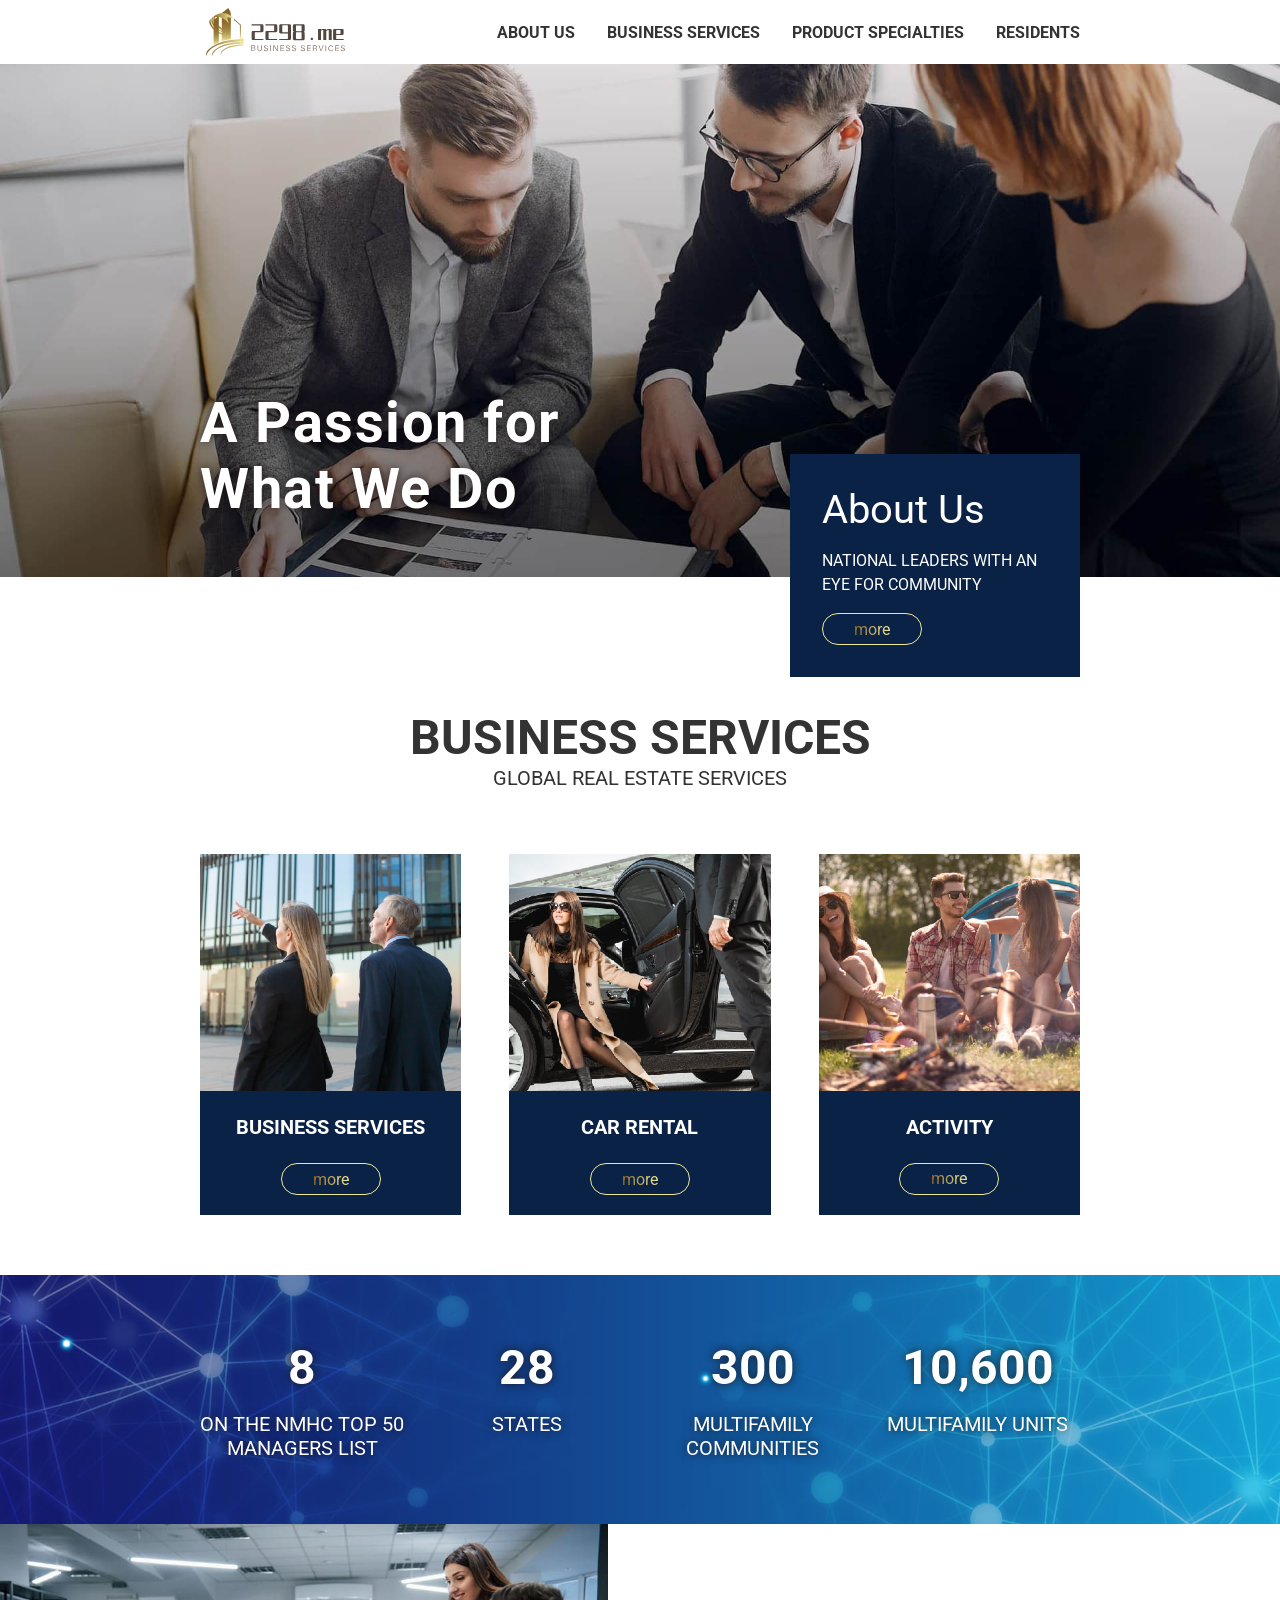
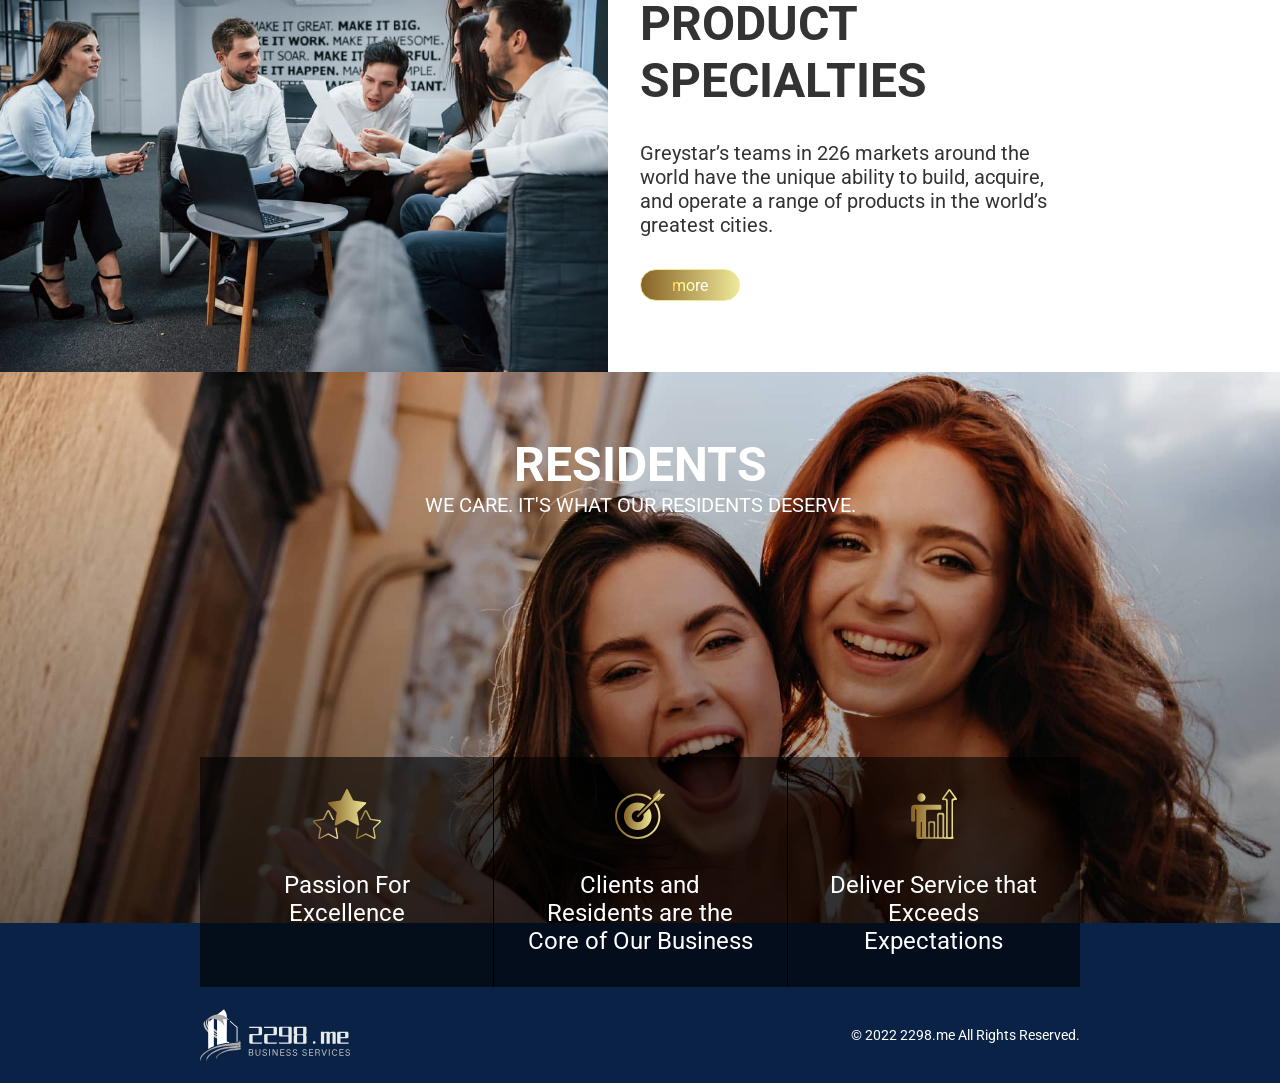
==== index.html @ 4cf2fa28 "90%" ====
<!DOCTYPE html>
<html lang="en">

<head>
    <meta charset="UTF-8">
    <meta name="viewport" content="width=device-width, initial-scale=1, shrink-to-fit=no">
    <meta http-equiv="X-UA-Compatible" content="ie=edge">
    <meta name="format-detection" content="telephone=no" />
    <script src="https://ajax.googleapis.com/ajax/libs/jquery/3.6.0/jquery.min.js"></script>
    <script src="https://unpkg.com/aos@2.3.1/dist/aos.js"></script>
    <link href="https://unpkg.com/aos@2.3.1/dist/aos.css" rel="stylesheet">
    <link rel="stylesheet" href="https://tachibananeko.github.io/2298me/style/all.min.css">
    <title>2298.me</title> 
    <link rel="shortcut icon" href="https://tachibananeko.github.io/2298me/images/favicon.ico">
    <link rel="icon" href="https://tachibananeko.github.io/2298me/images/favicon.ico">
    <link rel="apple-touch-icon" type="image/png" href="https://tachibananeko.github.io/2298me/images/favicon.png">
    <link rel="apple-touch-icon-precomposed" href="https://tachibananeko.github.io/2298me/images/favicon.png">
</head>
<body>

    <!-- 捲軸捲動時加上.--fix 行動裝置打開menu .--open -->
    <header id="header" class="pd_auto">
        <h1>2298.me</h1>
        <ul class="menu"">
            <li data-txt="ABOUT US"><a href="#about">ABOUT US</a></li>
            <li data-txt="BUSINESS SERVICES"><a href="#service">BUSINESS SERVICES</a></li>
            <li data-txt="PRODUCT SPECIALTIES"><a href="#product">PRODUCT SPECIALTIES</a></li>
            <li data-txt="RESIDENTS"><a href="#residents">RESIDENTS</a></li>
        </ul>

        <div class="ham_btn" id="ham_btn">
            <span></span>
            <span></span>
            <span></span>
        </div>
    </header>
    

    
    <!-- content -->
    <main id="about">
        <!-- slider -->
        <div class="slider">
            <div class="slider__img" data-aos="fade-in" data-aos-duration="1500" data-aos-once="true" data-aos-offset="300">
                <img src="https://tachibananeko.github.io/2298me/images/img_slider01.jpg">
            </div>
        
            <!-- info area -->
            <div class="slider__info pd_auto">
                <h2>
                    <span data-aos="fade-up" data-aos-duration="1000" data-aos-delay="100" data-aos-once="true">A Passion for</span>
                    <span data-aos="fade-in" data-aos-duration="1000" data-aos-delay="600" data-aos-once="true">What We Do</span>
                </h2>
                        
                <div class="slider__info__txt" data-aos="fade-right" data-aos-duration="1000" data-aos-delay="1000" data-aos-once="true">
                    <h3>About Us</h3>
                    <p>NATIONAL LEADERS WITH AN EYE FOR COMMUNITY</p>
                    <button class="more_btn" data-txt="more">
                        <span></span>
                    </button>
                </div>
            </div>
            <!-- info area end -->
        </div>
        <!-- slider end -->





        <!-- services -->
        <div id="service" class="services pd_auto">        
            <div class="services__title" data-txt="GLOBAL REAL ESTATE SERVICES">BUSINESS SERVICES</div>
        
            <div class="services__item">
                <div class="services__item__txt" data-aos="fade-up" data-aos-duration="800" data-aos-once="true" data-aos-offset="300" >
                    <img src="https://tachibananeko.github.io/2298me/images/img_service01.jpg">
                    <h3>BUSINESS SERVICES</h3>
                    <button class="more_btn" data-txt="more">
                        <span></span>
                    </button>
                </div>
                <div class="services__item__txt" data-aos="fade-up" data-aos-duration="800" data-aos-delay="600" data-aos-once="true" >
                    <img src="https://tachibananeko.github.io/2298me/images/img_service02.jpg">
                    <h3>CAR RENTAL</h3>
                    <button class="more_btn" data-txt="more">
                        <span></span>
                    </button>
                </div>
                <div class="services__item__txt" data-aos="fade-up" data-aos-duration="800" data-aos-delay="900" data-aos-once="true" >
                    <img src="https://tachibananeko.github.io/2298me/images/img_service03.jpg">
                    <h3>ACTIVITY</h3>
                    <button class="more_btn" data-txt="more">
                        <span></span>
                    </button>
                </div>
            </div>
        </div>
        <!-- services end -->





        <!-- data -->
        <div class="data pd_auto">
            <ul class="data__box">
                <li data-txt="8">ON THE NMHC TOP 50 MANAGERS LIST</li>
                <li data-txt="28">STATES</li>
                <li data-txt="300">MULTIFAMILY COMMUNITIES</li>
                <li data-txt="10,600">MULTIFAMILY UNITS</li>
            </ul>

            <!-- 粒子動畫 -->
            <ul class="bg_bubbles_in_out">
                <li></li>
                <li></li>
                <li></li>
                <li></li>
                <li></li>
                <li></li>
                <li></li>
                <li></li>
                <li></li>
                <li></li>
                <li></li>
                <li></li>
                <li></li>
                <li></li>
                <li></li>
                <li></li>
                <li></li>
                <li></li>
                <li></li>
                <li></li>
            </ul>
            <!-- 粒子動畫 end -->
        </div>
        <!-- data end -->





        <!-- product -->
        <div id="product" class="product">
            <div class="product__img" data-aos="fade-right" data-aos-duration="1000" data-aos-anchor-placement="bottom-bottom" data-aos-once="true"></div>
            <div class="product__txt" data-aos="fade-left" data-aos-duration="1000" data-aos-anchor-placement="bottom-bottom" data-aos-once="true">
                <h3>PRODUCT SPECIALTIES</h3>
                <p>Greystar’s teams in 226 markets around the world have the unique ability to build, acquire, and operate a range of
                products in the world’s greatest cities.</p>
                <button class="more_btn" data-txt="more">
                        <span></span>
                    </button>
            </div>
        </div>
        <!-- product end -->





        <!-- resident -->
        <div id="residents" class="resident pd_auto">
            <div class="resident__title" data-txt="WE CARE. IT'S WHAT OUR RESIDENTS DESERVE.">RESIDENTS</div>
            <ul class="resident__info">
                <li data-aos="fade-down" data-aos-duration="1000" data-aos-anchor-placement="bottom-bottom">
                    <img src="https://tachibananeko.github.io/2298me/images/icon_resident01.svg">
                    <p>Passion For Excellence</p>
                </li>
                <li data-aos="fade-up" data-aos-duration="1000" data-aos-delay="600">
                    <img src="https://tachibananeko.github.io/2298me/images/icon_resident02.svg">
                    <p>Clients and Residents are the Core of Our Business</p>
                </li>
                <li data-aos="fade-down" data-aos-duration="1000" data-aos-delay="800">
                    <img src="https://tachibananeko.github.io/2298me/images/icon_resident03.svg">
                    <p>Deliver Service that Exceeds Expectations</p>
                </li>
            </ul>
        </div>
        <!-- resident end -->
    </main>
    <!-- content end -->

    <footer class="pd_auto">
    
        <h2 class="routerHref">2298.me</h2>
    
        <!-- copyright -->
        <div class="copyright">© 2022 2298.me All Rights Reserved.</div>
        <!-- copyright end -->
    </footer>
    <script>
        AOS.init();
    </script>
</body>
</html>
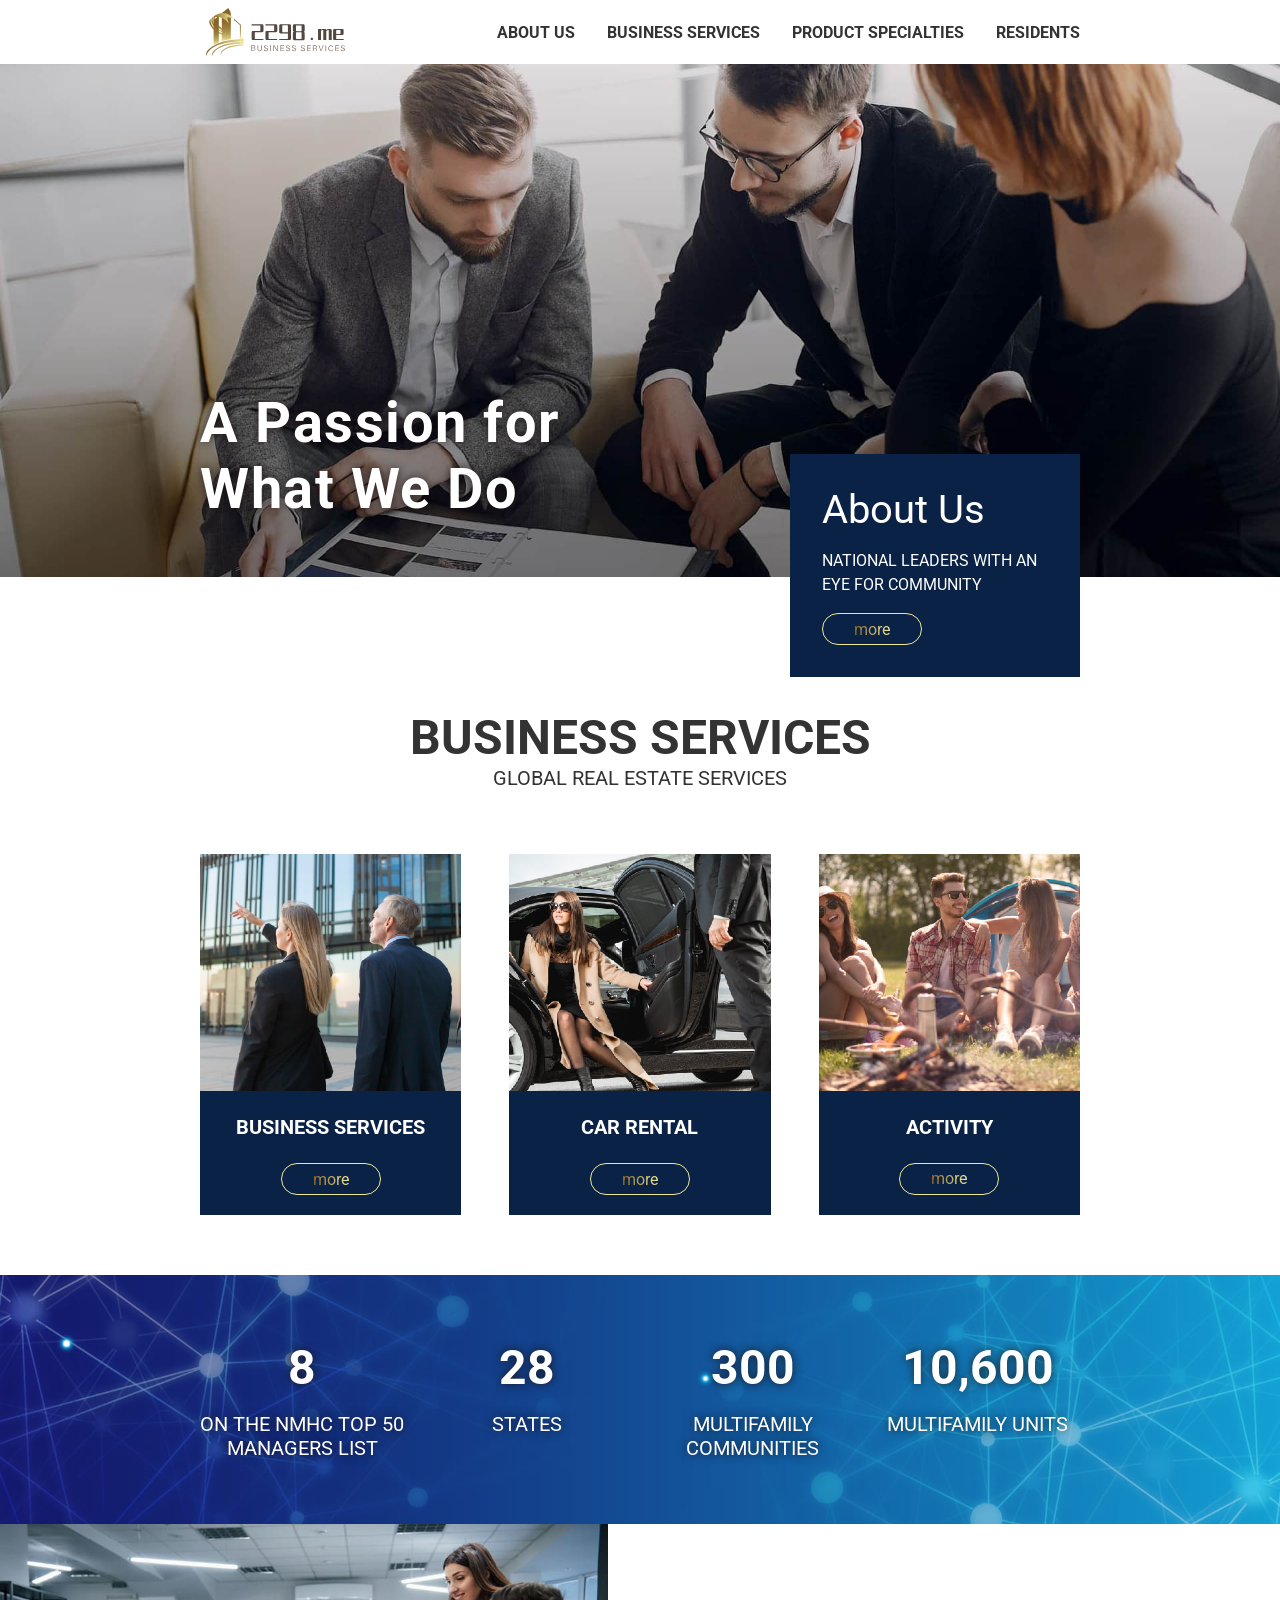
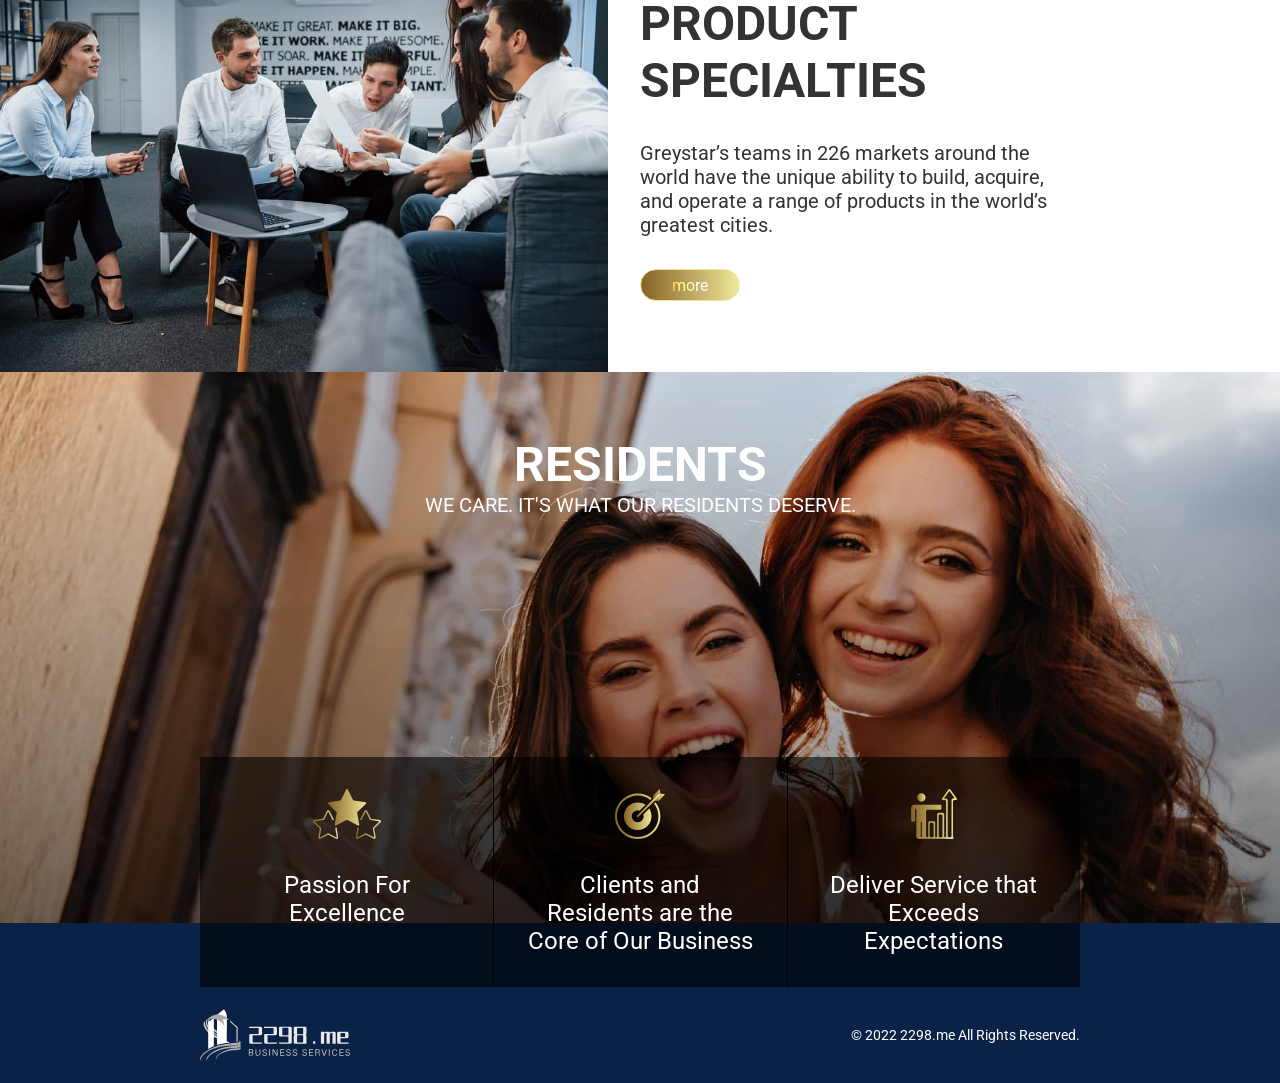
==== commit beeb7d47: "修改動畫" ====
--- a/index.html
+++ b/index.html
@@ -10,6 +10,7 @@
     <script src="https://unpkg.com/aos@2.3.1/dist/aos.js"></script>
     <link href="https://unpkg.com/aos@2.3.1/dist/aos.css" rel="stylesheet">
     <link rel="stylesheet" href="https://tachibananeko.github.io/2298me/style/all.min.css">
+    <!-- <link rel="stylesheet" href="style/all.min.css"> -->
     <title>2298.me</title> 
     <link rel="shortcut icon" href="https://tachibananeko.github.io/2298me/images/favicon.ico">
     <link rel="icon" href="https://tachibananeko.github.io/2298me/images/favicon.ico">
@@ -21,7 +22,7 @@
     <!-- 捲軸捲動時加上.--fix 行動裝置打開menu .--open -->
     <header id="header" class="pd_auto">
         <h1>2298.me</h1>
-        <ul class="menu"">
+        <ul class="menu">
             <li data-txt="ABOUT US"><a href="#about">ABOUT US</a></li>
             <li data-txt="BUSINESS SERVICES"><a href="#service">BUSINESS SERVICES</a></li>
             <li data-txt="PRODUCT SPECIALTIES"><a href="#product">PRODUCT SPECIALTIES</a></li>
@@ -38,7 +39,7 @@
 
     
     <!-- content -->
-    <main id="about">
+    <main>
         <!-- slider -->
         <div class="slider">
             <div class="slider__img" data-aos="fade-in" data-aos-duration="1500" data-aos-once="true" data-aos-offset="300">
@@ -52,7 +53,7 @@
                     <span data-aos="fade-in" data-aos-duration="1000" data-aos-delay="600" data-aos-once="true">What We Do</span>
                 </h2>
                         
-                <div class="slider__info__txt" data-aos="fade-right" data-aos-duration="1000" data-aos-delay="1000" data-aos-once="true">
+                <div id="about" class="slider__info__txt" data-aos="fade-right" data-aos-duration="1000" data-aos-delay="1000" data-aos-once="true">
                     <h3>About Us</h3>
                     <p>NATIONAL LEADERS WITH AN EYE FOR COMMUNITY</p>
                     <button class="more_btn" data-txt="more">
@@ -73,21 +74,21 @@
             <div class="services__title" data-txt="GLOBAL REAL ESTATE SERVICES">BUSINESS SERVICES</div>
         
             <div class="services__item">
-                <div class="services__item__txt" data-aos="fade-up" data-aos-duration="800" data-aos-once="true" data-aos-offset="300" >
+                <div class="services__item__txt" data-aos="fade-down" data-aos-duration="800" data-aos-once="true" data-aos-offset="300" >
                     <img src="https://tachibananeko.github.io/2298me/images/img_service01.jpg">
                     <h3>BUSINESS SERVICES</h3>
                     <button class="more_btn" data-txt="more">
                         <span></span>
                     </button>
                 </div>
-                <div class="services__item__txt" data-aos="fade-up" data-aos-duration="800" data-aos-delay="600" data-aos-once="true" >
+                <div class="services__item__txt" data-aos="fade-down" data-aos-duration="800" data-aos-delay="600" data-aos-once="true" >
                     <img src="https://tachibananeko.github.io/2298me/images/img_service02.jpg">
                     <h3>CAR RENTAL</h3>
                     <button class="more_btn" data-txt="more">
                         <span></span>
                     </button>
                 </div>
-                <div class="services__item__txt" data-aos="fade-up" data-aos-duration="800" data-aos-delay="900" data-aos-once="true" >
+                <div class="services__item__txt" data-aos="fade-down" data-aos-duration="800" data-aos-delay="900" data-aos-once="true" >
                     <img src="https://tachibananeko.github.io/2298me/images/img_service03.jpg">
                     <h3>ACTIVITY</h3>
                     <button class="more_btn" data-txt="more">
--- a/style/all.min.css
+++ b/style/all.min.css
@@ -0,0 +1 @@
+@import"https://fonts.googleapis.com/css2?family=Raleway:wght@400;700&family=Roboto:wght@400;700&display=swap";.txt_primary{color:#333 !important}.txt_secondary{color:#efe898 !important}.txt_white{color:#fff !important}.txt_shadow{color:rgba(23,13,14,.8) !important}.bg_primary{background:#0a2245 !important}.bg_secondary{background:#efe898 !important}.bg_white{background:#fff !important}.bg_gray{background:#999 !important}.bg_darkgray{background:#666 !important}.bg_black_alpha{background:rgba(0,0,0,.6) !important}.bg_linear{background:-webkit-gradient(linear, left top, right top, from(#866225), to(#EFE898)) !important;background:linear-gradient(to right, #866225 0%, #EFE898 100%) !important}*{font-family:"Roboto",sans-serif;-webkit-box-sizing:border-box;box-sizing:border-box;-webkit-touch-callout:none;-webkit-text-size-adjust:none}html,body,div,span,iframe,h1,h2,h3,h4,h5,h6,p,a,em,img,tt,b,i,ol,ul,li,form,label,caption{margin:0;padding:0;border:0;outline:0;background:rgba(0,0,0,0);list-style:none;font-style:normal;font-weight:normal;font-size:100%;vertical-align:baseline}html,body{width:100%;height:100%;background:#fff;-ms-touch-action:manipulation;touch-action:manipulation;font-size:16px;color:#333;scroll-behavior:smooth}*:hover,*:focus,*:active{outline:0;-moz-outline:none;-webkit-tap-highlight-color:rgba(0,0,0,0)}a{color:inherit;font-family:"Roboto",sans-serif;font-weight:inherit;text-decoration:none}input[type=number]::-webkit-inner-spin-button,input[type=number]::-webkit-outer-spin-button{-webkit-appearance:none;appearance:none}input[type=number]{-moz-appearance:textfield}input[type=password]::-webkit-textfield-decoration-container{visibility:hidden}input,button,select,textarea{font-family:"Roboto",sans-serif;padding:0;border:0;background-color:rgba(0,0,0,0);-webkit-box-sizing:border-box;box-sizing:border-box;-webkit-appearance:none;-moz-appearance:none;-ms-appearance:none;appearance:none;resize:none;font-size:16px;border-radius:0;margin:0}input::-ms-clear,input::-ms-reveal,select::-ms-expand{display:none}.nofloat:after{content:"";display:table;clear:both}table{border-collapse:collapse;border-spacing:0}img{max-width:100%;vertical-align:middle;-o-object-fit:cover;object-fit:cover}tt{font-family:"Roboto",sans-serif}@media only screen and (min-device-width: 1025px){::-webkit-scrollbar{width:6px;height:6px;background-color:#0a2245}::-webkit-scrollbar-thumb{background-color:#fff;border:1px #0a2245 solid;border-radius:3px;cursor:pointer;-webkit-transition:background .5s linear;transition:background .5s linear}*:hover::-webkit-scrollbar-thumb{background-color:#999}::-webkit-scrollbar-corner{background-color:#fff}}.data__box,.slider__info h2{text-shadow:0 0 10px rgba(23,13,14,.8)}.services__item__txt img,header .ham_btn span,header .menu>li::after,header,.more_btn span{-webkit-transition:all .3s ease-in-out;transition:all .3s ease-in-out}.hand,[class*=_btn]:not(:disabled),.services__item__txt,footer h2,header .ham_btn span,header .ham_btn,header .menu>li,header h1{cursor:pointer}.no_hand{cursor:default;-webkit-transition:none;transition:none}.mt5{margin-top:5px}.mt6{margin-top:6px}.mt7{margin-top:7px}.mt8{margin-top:8px}.mt9{margin-top:9px}.mt10{margin-top:10px}.mt11{margin-top:11px}.mt12{margin-top:12px}.mt13{margin-top:13px}.mt14{margin-top:14px}.mt15{margin-top:15px}.mt16{margin-top:16px}.mt17{margin-top:17px}.mt18{margin-top:18px}.mt19{margin-top:19px}.mt20{margin-top:20px}.mr5{margin-right:5px}.mr6{margin-right:6px}.mr7{margin-right:7px}.mr8{margin-right:8px}.mr9{margin-right:9px}.mr10{margin-right:10px}.mr11{margin-right:11px}.mr12{margin-right:12px}.mr13{margin-right:13px}.mr14{margin-right:14px}.mr15{margin-right:15px}.mr16{margin-right:16px}.mr17{margin-right:17px}.mr18{margin-right:18px}.mr19{margin-right:19px}.mr20{margin-right:20px}.mb5{margin-bottom:5px}.mb6{margin-bottom:6px}.mb7{margin-bottom:7px}.mb8{margin-bottom:8px}.mb9{margin-bottom:9px}.mb10{margin-bottom:10px}.mb11{margin-bottom:11px}.mb12{margin-bottom:12px}.mb13{margin-bottom:13px}.mb14{margin-bottom:14px}.mb15{margin-bottom:15px}.mb16{margin-bottom:16px}.mb17{margin-bottom:17px}.mb18{margin-bottom:18px}.mb19{margin-bottom:19px}.mb20{margin-bottom:20px}.ml5{margin-left:5px}.ml6{margin-left:6px}.ml7{margin-left:7px}.ml8{margin-left:8px}.ml9{margin-left:9px}.ml10{margin-left:10px}.ml11{margin-left:11px}.ml12{margin-left:12px}.ml13{margin-left:13px}.ml14{margin-left:14px}.ml15{margin-left:15px}.ml16{margin-left:16px}.ml17{margin-left:17px}.ml18{margin-left:18px}.ml19{margin-left:19px}.ml20{margin-left:20px}.txtc{text-align:center !important}.txtl{text-align:left !important}.txtr{text-align:right !important}.w100{width:100% !important}.w100px{width:100px !important}.w99{width:99% !important}.w99px{width:99px !important}.w98{width:98% !important}.w98px{width:98px !important}.w97{width:97% !important}.w97px{width:97px !important}.w96{width:96% !important}.w96px{width:96px !important}.w95{width:95% !important}.w95px{width:95px !important}.w94{width:94% !important}.w94px{width:94px !important}.w93{width:93% !important}.w93px{width:93px !important}.w92{width:92% !important}.w92px{width:92px !important}.w91{width:91% !important}.w91px{width:91px !important}.w90{width:90% !important}.w90px{width:90px !important}.w89{width:89% !important}.w89px{width:89px !important}.w88{width:88% !important}.w88px{width:88px !important}.w87{width:87% !important}.w87px{width:87px !important}.w86{width:86% !important}.w86px{width:86px !important}.w85{width:85% !important}.w85px{width:85px !important}.w84{width:84% !important}.w84px{width:84px !important}.w83{width:83% !important}.w83px{width:83px !important}.w82{width:82% !important}.w82px{width:82px !important}.w81{width:81% !important}.w81px{width:81px !important}.w80{width:80% !important}.w80px{width:80px !important}.w79{width:79% !important}.w79px{width:79px !important}.w78{width:78% !important}.w78px{width:78px !important}.w77{width:77% !important}.w77px{width:77px !important}.w76{width:76% !important}.w76px{width:76px !important}.w75{width:75% !important}.w75px{width:75px !important}.w74{width:74% !important}.w74px{width:74px !important}.w73{width:73% !important}.w73px{width:73px !important}.w72{width:72% !important}.w72px{width:72px !important}.w71{width:71% !important}.w71px{width:71px !important}.w70{width:70% !important}.w70px{width:70px !important}.w69{width:69% !important}.w69px{width:69px !important}.w68{width:68% !important}.w68px{width:68px !important}.w67{width:67% !important}.w67px{width:67px !important}.w66{width:66% !important}.w66px{width:66px !important}.w65{width:65% !important}.w65px{width:65px !important}.w64{width:64% !important}.w64px{width:64px !important}.w63{width:63% !important}.w63px{width:63px !important}.w62{width:62% !important}.w62px{width:62px !important}.w61{width:61% !important}.w61px{width:61px !important}.w60{width:60% !important}.w60px{width:60px !important}.w59{width:59% !important}.w59px{width:59px !important}.w58{width:58% !important}.w58px{width:58px !important}.w57{width:57% !important}.w57px{width:57px !important}.w56{width:56% !important}.w56px{width:56px !important}.w55{width:55% !important}.w55px{width:55px !important}.w54{width:54% !important}.w54px{width:54px !important}.w53{width:53% !important}.w53px{width:53px !important}.w52{width:52% !important}.w52px{width:52px !important}.w51{width:51% !important}.w51px{width:51px !important}.w50{width:50% !important}.w50px{width:50px !important}.w49{width:49% !important}.w49px{width:49px !important}.w48{width:48% !important}.w48px{width:48px !important}.w47{width:47% !important}.w47px{width:47px !important}.w46{width:46% !important}.w46px{width:46px !important}.w45{width:45% !important}.w45px{width:45px !important}.w44{width:44% !important}.w44px{width:44px !important}.w43{width:43% !important}.w43px{width:43px !important}.w42{width:42% !important}.w42px{width:42px !important}.w41{width:41% !important}.w41px{width:41px !important}.w40{width:40% !important}.w40px{width:40px !important}.w39{width:39% !important}.w39px{width:39px !important}.w38{width:38% !important}.w38px{width:38px !important}.w37{width:37% !important}.w37px{width:37px !important}.w36{width:36% !important}.w36px{width:36px !important}.w35{width:35% !important}.w35px{width:35px !important}.w34{width:34% !important}.w34px{width:34px !important}.w33{width:33% !important}.w33px{width:33px !important}.w32{width:32% !important}.w32px{width:32px !important}.w31{width:31% !important}.w31px{width:31px !important}.w30{width:30% !important}.w30px{width:30px !important}.w29{width:29% !important}.w29px{width:29px !important}.w28{width:28% !important}.w28px{width:28px !important}.w27{width:27% !important}.w27px{width:27px !important}.w26{width:26% !important}.w26px{width:26px !important}.w25{width:25% !important}.w25px{width:25px !important}.w24{width:24% !important}.w24px{width:24px !important}.w23{width:23% !important}.w23px{width:23px !important}.w22{width:22% !important}.w22px{width:22px !important}.w21{width:21% !important}.w21px{width:21px !important}.w20{width:20% !important}.w20px{width:20px !important}.w19{width:19% !important}.w19px{width:19px !important}.w18{width:18% !important}.w18px{width:18px !important}.w17{width:17% !important}.w17px{width:17px !important}.w16{width:16% !important}.w16px{width:16px !important}.w15{width:15% !important}.w15px{width:15px !important}.w14{width:14% !important}.w14px{width:14px !important}.w13{width:13% !important}.w13px{width:13px !important}.w12{width:12% !important}.w12px{width:12px !important}.w11{width:11% !important}.w11px{width:11px !important}.w10{width:10% !important}.w10px{width:10px !important}.w9{width:9% !important}.w9px{width:9px !important}.w8{width:8% !important}.w8px{width:8px !important}.w7{width:7% !important}.w7px{width:7px !important}.w6{width:6% !important}.w6px{width:6px !important}.w5{width:5% !important}.w5px{width:5px !important}.w4{width:4% !important}.w4px{width:4px !important}.w3{width:3% !important}.w3px{width:3px !important}.w2{width:2% !important}.w2px{width:2px !important}.w1{width:1% !important}.w1px{width:1px !important}.resident__title,.product__txt h3,.services__title{color:#333;font-size:48px;font-weight:bold;text-align:center;margin-bottom:24px}@media screen and (max-width: 1024px){.resident__title,.product__txt h3,.services__title{font-size:32px}}.resident__title::after,.product__txt h3::after,.services__title::after{content:attr(data-txt);display:block;font-size:20px;font-weight:normal}.pd_auto{padding-left:200px;padding-right:200px}@media screen and (max-width: 1180px){.pd_auto{padding-left:64px;padding-right:64px}}@media screen and (max-width: 996px){.pd_auto{padding-left:24px;padding-right:24px}}.more_btn{position:relative;min-width:100px;height:32px;border-radius:40px;border:1px solid #efe898;overflow:hidden;-webkit-transition:all .3s ease-in-out;transition:all .3s ease-in-out}.more_btn::after{content:attr(data-txt);color:rgba(0,0,0,0);background:-webkit-gradient(linear, left top, right top, from(#866225), to(#EFE898));background:linear-gradient(to right, #866225 0%, #EFE898 100%);-webkit-background-clip:text;background-clip:text;font-size:16px;-webkit-text-fill-color:rgba(0,0,0,0);z-index:1}.more_btn span{position:absolute;top:0;right:0;bottom:0;left:0;background:-webkit-gradient(linear, left top, right top, from(#866225), to(#EFE898));background:linear-gradient(to right, #866225 0%, #EFE898 100%);opacity:0}@media screen and (max-width: 1180px){.more_btn{font-size:14px}}@media(pointer: fine)and (-webkit-max-device-pixel-ratio: 2),(pointer: fine)and (max-resolution: 2dppx),screen and (pointer: fine)and (-webkit-max-device-pixel-ratio: 2),(-moz-touch-enabled: 0){.more_btn:not(.--err):hover::after{-webkit-filter:brightness(2);filter:brightness(2)}.more_btn:not(.--err):hover span{opacity:1}}.more_btn:not(.--err):active::after{-webkit-filter:brightness(2);filter:brightness(2)}.more_btn:not(.--err):active span{opacity:1}.txt_bold{font-weight:bold}.normal_input{width:100%;height:48px;padding:0 16px;background:#fff;border:1px solid rgba(0,0,0,0);-webkit-transition:all .3s ease-in-out;transition:all .3s ease-in-out}.normal_input+.notice:empty{display:none}.normal_input.--err+.notice{display:block;padding:4px 16px 0}.normal_textarea{width:100%;height:200px;padding:16px;background:#fff;border:1px solid rgba(0,0,0,0);-webkit-transition:all .3s ease-in-out;transition:all .3s ease-in-out}@media screen and (max-width: 1024px){.show_sm{display:none}}@media screen and (max-width: 996px){.show_sm{display:block}}.bg_bubbles_in_out{position:absolute;width:100%;height:50%;top:0;left:0;bottom:0;margin:auto 0;display:-webkit-box;display:-ms-flexbox;display:flex;-webkit-box-pack:center;-ms-flex-pack:center;justify-content:center;-webkit-box-align:center;-ms-flex-align:center;align-items:center;z-index:6;pointer-events:none}.bg_bubbles_in_out li{position:absolute;width:3px;height:3px;border-radius:50%;background-color:#fff;-webkit-box-shadow:0px 0px 2px 1px #fff,0px 0px 4px 3px #08c1f2;box-shadow:0px 0px 2px 1px #fff,0px 0px 4px 3px #08c1f2;opacity:0}.bg_bubbles_in_out li:nth-child(1){left:42%;top:22%;-webkit-animation:ani_rl_bs 18s infinite;animation:ani_rl_bs 18s infinite}.bg_bubbles_in_out li:nth-child(2){left:60%;top:61%;width:5px;height:5px;-webkit-animation:ani_lr_sb 17s infinite;animation:ani_lr_sb 17s infinite}.bg_bubbles_in_out li:nth-child(3){left:56%;top:61%;-webkit-animation:ani_rl_bs 15s infinite;animation:ani_rl_bs 15s infinite}.bg_bubbles_in_out li:nth-child(4){top:30%;left:42%;width:12px;height:12px;-webkit-animation:ani_rl_bs2 15s infinite;animation:ani_rl_bs2 15s infinite;-webkit-animation-delay:2s;animation-delay:2s}.bg_bubbles_in_out li:nth-child(5){left:53%;top:15%;width:2px;height:2px;-webkit-animation:ani_lr_bs2 17s infinite;animation:ani_lr_bs2 17s infinite;-webkit-animation-delay:2s;animation-delay:2s}.bg_bubbles_in_out li:nth-child(6){left:44%;bottom:20%;width:10px;height:10px;-webkit-animation:ani_lr_sb 17s infinite;animation:ani_lr_sb 17s infinite;-webkit-animation-delay:3s;animation-delay:3s}.bg_bubbles_in_out li:nth-child(7){left:41%;top:24%;width:8px;height:8px;-webkit-animation:ani_rl_sb3 19s infinite;animation:ani_rl_sb3 19s infinite;-webkit-animation-delay:1.5s;animation-delay:1.5s}.bg_bubbles_in_out li:nth-child(8){left:55%;top:32%;width:3px;height:3px;-webkit-animation:ani_lr_sb3 19s infinite;animation:ani_lr_sb3 19s infinite;opacity:1}.bg_bubbles_in_out li:nth-child(9){left:25%;top:5%;-webkit-animation:ani_lr_sb3 13s infinite;animation:ani_lr_sb3 13s infinite;-webkit-animation-delay:5s;animation-delay:5s}.bg_bubbles_in_out li:nth-child(10){left:52%;top:34%;width:10px;height:10px;-webkit-animation:ani_rl_sb3 17s infinite;animation:ani_rl_sb3 17s infinite;-webkit-transition-timing-function:linear;transition-timing-function:linear;-webkit-animation-delay:11s;animation-delay:11s}.bg_bubbles_in_out li:nth-child(11){left:50%;top:5%;-webkit-animation:ani_rl_bs 8s infinite;animation:ani_rl_bs 8s infinite}.bg_bubbles_in_out li:nth-child(12){left:40%;top:20%;width:8px;height:8px;-webkit-animation:ani_lr_sb 7s infinite;animation:ani_lr_sb 7s infinite}.bg_bubbles_in_out li:nth-child(13){left:20%;top:10%;-webkit-animation:ani_rl_bs 5s infinite;animation:ani_rl_bs 5s infinite}.bg_bubbles_in_out li:nth-child(14){top:3%;left:10%;width:12px;height:12px;-webkit-animation:ani_rl_bs2 5s infinite;animation:ani_rl_bs2 5s infinite;-webkit-animation-delay:2s;animation-delay:2s}.bg_bubbles_in_out li:nth-child(15){top:15%;left:35%;width:5px;height:5px;-webkit-animation:ani_lr_bs2 7s infinite;animation:ani_lr_bs2 7s infinite;-webkit-animation-delay:2s;animation-delay:2s}.bg_bubbles_in_out li:nth-child(16){left:62%;bottom:45%;width:15px;height:15px;-webkit-animation:ani_lr_sb 7s infinite;animation:ani_lr_sb 7s infinite;-webkit-animation-delay:3s;animation-delay:3s}.bg_bubbles_in_out li:nth-child(17){left:70%;top:2%;width:10px;height:10px;-webkit-animation:ani_rl_sb3 9s infinite;animation:ani_rl_sb3 9s infinite;-webkit-animation-delay:1.5s;animation-delay:1.5s}.bg_bubbles_in_out li:nth-child(18){left:5%;top:3%;width:5px;height:5px;-webkit-animation:ani_lr_sb3 9s infinite;animation:ani_lr_sb3 9s infinite;opacity:1}.bg_bubbles_in_out li:nth-child(19){left:32%;top:15%;-webkit-animation:ani_lr_sb3 3s infinite;animation:ani_lr_sb3 3s infinite;-webkit-animation-delay:5s;animation-delay:5s}.bg_bubbles_in_out li:nth-child(20){left:60%;top:3%;width:10px;height:10px;-webkit-animation:ani_rl_sb3 7s infinite;animation:ani_rl_sb3 7s infinite;-webkit-transition-timing-function:linear;transition-timing-function:linear;-webkit-animation-delay:11s;animation-delay:11s}@-webkit-keyframes ani_rl_bs{0%{opacity:.1}50%{opacity:1}100%{-webkit-transform:translate(-800px, -100px) scale(1.5);transform:translate(-800px, -100px) scale(1.5);opacity:.1}}@keyframes ani_rl_bs{0%{opacity:.1}50%{opacity:1}100%{-webkit-transform:translate(-800px, -100px) scale(1.5);transform:translate(-800px, -100px) scale(1.5);opacity:.1}}@-webkit-keyframes ani_lr_sb{0%{opacity:.1}50%{opacity:1}100%{-webkit-transform:translate(1000px, -200px) scale(1.2);transform:translate(1000px, -200px) scale(1.2);opacity:.1}}@keyframes ani_lr_sb{0%{opacity:.1}50%{opacity:1}100%{-webkit-transform:translate(1000px, -200px) scale(1.2);transform:translate(1000px, -200px) scale(1.2);opacity:.1}}@-webkit-keyframes ani_rl_bs2{0%{opacity:.1}50%{opacity:1}100%{-webkit-transform:translate(-800px, -300px) scale(1.9);transform:translate(-800px, -300px) scale(1.9);opacity:.1}}@keyframes ani_rl_bs2{0%{opacity:.1}50%{opacity:1}100%{-webkit-transform:translate(-800px, -300px) scale(1.9);transform:translate(-800px, -300px) scale(1.9);opacity:.1}}@-webkit-keyframes ani_lr_bs2{0%{opacity:.1}50%{opacity:1}100%{-webkit-transform:translate(1000px, -200px) scale(1.2);transform:translate(1000px, -200px) scale(1.2);opacity:.1}}@keyframes ani_lr_bs2{0%{opacity:.1}50%{opacity:1}100%{-webkit-transform:translate(1000px, -200px) scale(1.2);transform:translate(1000px, -200px) scale(1.2);opacity:.1}}@-webkit-keyframes ani_rl_sb3{0%{opacity:.1}50%{opacity:1}100%{-webkit-transform:translate(-800px, 200px) scale(1.5);transform:translate(-800px, 200px) scale(1.5);opacity:.1}}@keyframes ani_rl_sb3{0%{opacity:.1}50%{opacity:1}100%{-webkit-transform:translate(-800px, 200px) scale(1.5);transform:translate(-800px, 200px) scale(1.5);opacity:.1}}@-webkit-keyframes ani_lr_sb3{0%{opacity:.1}50%{opacity:1}100%{-webkit-transform:translate(800px, 200px) scale(1.8);transform:translate(800px, 200px) scale(1.8);opacity:.1}}@keyframes ani_lr_sb3{0%{opacity:.1}50%{opacity:1}100%{-webkit-transform:translate(800px, 200px) scale(1.8);transform:translate(800px, 200px) scale(1.8);opacity:.1}}.light{position:absolute;width:100%;height:100%;left:0;top:0;pointer-events:none}.light span{display:block;position:absolute;width:8px;height:30%;-webkit-transform:rotate(-155deg);transform:rotate(-155deg);top:0;bottom:0;left:-20%;margin:auto 0}.light span::before{content:"";position:absolute;display:inline-block;width:80%;height:100%;background:-webkit-gradient(linear, left top, left bottom, from(rgba(255, 255, 255, 0.1)), color-stop(50%, rgba(255, 207, 169, 0.1)), color-stop(90%, rgba(0, 0, 0, 0.1)));background:linear-gradient(180deg, rgba(255, 255, 255, 0.1) 0%, rgba(255, 207, 169, 0.1) 50%, rgba(0, 0, 0, 0.1) 90%);-webkit-box-shadow:0 0 0px 1px rgba(51,51,51,.1),0 0 1px 1px rgba(51,51,51,.1);box-shadow:0 0 0px 1px rgba(51,51,51,.1),0 0 1px 1px rgba(51,51,51,.1);-webkit-transform:scaleY(1.3) perspective(0.5em) rotateX(5deg);transform:scaleY(1.3) perspective(0.5em) rotateX(5deg);opacity:.6}.light span::after{content:"";position:absolute;display:inline-block;width:100%;height:100%;background:-webkit-gradient(linear, left top, left bottom, from(rgba(255, 255, 255, 0.1)), color-stop(50%, rgba(255, 207, 169, 0.1)), color-stop(90%, rgba(0, 0, 0, 0.1)));background:linear-gradient(180deg, rgba(255, 255, 255, 0.1) 0%, rgba(255, 207, 169, 0.1) 50%, rgba(0, 0, 0, 0.1) 90%);-webkit-box-shadow:0 0 0px 1px rgba(51,51,51,.1),0 0 1px 1px rgba(51,51,51,.1);box-shadow:0 0 0px 1px rgba(51,51,51,.1),0 0 1px 1px rgba(51,51,51,.1);-webkit-transform:scaleY(1.3) perspective(0.5em) rotateX(5deg);transform:scaleY(1.3) perspective(0.5em) rotateX(5deg)}.light .light1{-webkit-animation:light 10s infinite alternate;animation:light 10s infinite alternate}.light .light2{-webkit-transform:rotate(155deg);transform:rotate(155deg);left:120%;-webkit-animation:light1 10s infinite alternate;animation:light1 10s infinite alternate}.light .light3{-webkit-animation:light 10s infinite alternate 6s;animation:light 10s infinite alternate 6s}.light .light4{-webkit-transform:rotate(155deg);transform:rotate(155deg);left:120%;-webkit-animation:light1 10s infinite alternate 6s;animation:light1 10s infinite alternate 6s}.light .light5{-webkit-transform:rotate(25deg);transform:rotate(25deg);-webkit-animation:light_trun 10s infinite alternate 10s;animation:light_trun 10s infinite alternate 10s}.light .light6{-webkit-transform:rotate(25deg);transform:rotate(25deg);left:120%;-webkit-animation:light1_turn 10s infinite alternate 10s;animation:light1_turn 10s infinite alternate 10s}@-webkit-keyframes light{0%{-webkit-transform:rotate(-155deg);transform:rotate(-155deg)}100%{-webkit-transform:rotate(-25deg);transform:rotate(-25deg)}}@keyframes light{0%{-webkit-transform:rotate(-155deg);transform:rotate(-155deg)}100%{-webkit-transform:rotate(-25deg);transform:rotate(-25deg)}}@-webkit-keyframes light_trun{0%{-webkit-transform:rotate(-25deg);transform:rotate(-25deg)}100%{-webkit-transform:rotate(-155deg);transform:rotate(-155deg)}}@keyframes light_trun{0%{-webkit-transform:rotate(-25deg);transform:rotate(-25deg)}100%{-webkit-transform:rotate(-155deg);transform:rotate(-155deg)}}@-webkit-keyframes light1{0%{-webkit-transform:rotate(155deg);transform:rotate(155deg)}100%{-webkit-transform:rotate(25deg);transform:rotate(25deg)}}@keyframes light1{0%{-webkit-transform:rotate(155deg);transform:rotate(155deg)}100%{-webkit-transform:rotate(25deg);transform:rotate(25deg)}}@-webkit-keyframes light1_turn{0%{-webkit-transform:rotate(25deg);transform:rotate(25deg)}100%{-webkit-transform:rotate(155deg);transform:rotate(155deg)}}@keyframes light1_turn{0%{-webkit-transform:rotate(25deg);transform:rotate(25deg)}100%{-webkit-transform:rotate(155deg);transform:rotate(155deg)}}@media(max-width: 768px){.light span{-webkit-transform:rotate(-180deg);transform:rotate(-180deg)}.light .light2,.light .light4{-webkit-transform:rotate(180deg);transform:rotate(180deg)}.light .light5,.light .light6{-webkit-transform:rotate(0deg);transform:rotate(0deg)}@-webkit-keyframes light{0%{-webkit-transform:rotate(-180deg);transform:rotate(-180deg)}100%{-webkit-transform:rotate(0deg);transform:rotate(0deg)}}@keyframes light{0%{-webkit-transform:rotate(-180deg);transform:rotate(-180deg)}100%{-webkit-transform:rotate(0deg);transform:rotate(0deg)}}@-webkit-keyframes light_trun{0%{-webkit-transform:rotate(0deg);transform:rotate(0deg)}100%{-webkit-transform:rotate(-180deg);transform:rotate(-180deg)}}@keyframes light_trun{0%{-webkit-transform:rotate(0deg);transform:rotate(0deg)}100%{-webkit-transform:rotate(-180deg);transform:rotate(-180deg)}}@-webkit-keyframes light1{0%{-webkit-transform:rotate(180deg);transform:rotate(180deg)}100%{-webkit-transform:rotate(0deg);transform:rotate(0deg)}}@keyframes light1{0%{-webkit-transform:rotate(180deg);transform:rotate(180deg)}100%{-webkit-transform:rotate(0deg);transform:rotate(0deg)}}@-webkit-keyframes light1_turn{0%{-webkit-transform:rotate(0deg);transform:rotate(0deg)}100%{-webkit-transform:rotate(180deg);transform:rotate(180deg)}}@keyframes light1_turn{0%{-webkit-transform:rotate(0deg);transform:rotate(0deg)}100%{-webkit-transform:rotate(180deg);transform:rotate(180deg)}}}.bg_bubbles{position:absolute;top:0;left:0;width:100%;height:90%;overflow:hidden;opacity:.8;pointer-events:none}.bg_bubbles li{position:absolute;list-style:none;display:block;width:20px;height:20px;background-color:rgba(255,255,255,.15);top:100%;-webkit-animation:square 9s infinite;animation:square 9s infinite;-webkit-transition-timing-function:linear;transition-timing-function:linear;opacity:0}@media(max-width: 576px){.bg_bubbles li{-webkit-animation:square_ph 15s infinite linear;animation:square_ph 15s infinite linear}}.bg_bubbles li:nth-child(2n){left:20%;width:5px;height:5px;-webkit-animation-delay:2s;animation-delay:2s;-webkit-animation-duration:17s;animation-duration:17s}.bg_bubbles li:nth-child(3n){left:80%;width:15px;height:15px;background-color:rgba(255,255,255,.5)}.bg_bubbles li:nth-child(4n){left:90%;width:20px;height:20px}.bg_bubbles li:nth-child(5n){left:70%;width:25px;height:25px;-webkit-animation-delay:3s;animation-delay:3s}.bg_bubbles li:nth-child(6){left:25%;-webkit-animation-delay:4s;animation-delay:4s}.bg_bubbles li:nth-child(7){left:32%;width:25px;height:25px;-webkit-animation-delay:7s;animation-delay:7s}.bg_bubbles li:nth-child(8){left:55%;width:10px;height:10px;-webkit-animation-delay:5s;animation-delay:5s;-webkit-animation-duration:40s;animation-duration:40s}.bg_bubbles li:nth-child(9){left:25%;width:5px;height:5px;-webkit-animation-delay:2s;animation-delay:2s;-webkit-animation-duration:40s;animation-duration:40s;background-color:rgba(255,255,255,.3)}.bg_bubbles li:nth-child(10){left:40%;width:25px;height:25px;-webkit-animation-duration:10s;animation-duration:10s;background-color:rgba(255,255,255,.25)}@-webkit-keyframes square{0%{-webkit-transform:translateY(0);transform:translateY(0);opacity:0}100%{-webkit-transform:translateY(-700px) rotate(600deg);transform:translateY(-700px) rotate(600deg);opacity:1}}@keyframes square{0%{-webkit-transform:translateY(0);transform:translateY(0);opacity:0}100%{-webkit-transform:translateY(-700px) rotate(600deg);transform:translateY(-700px) rotate(600deg);opacity:1}}@-webkit-keyframes square_ph{0%{-webkit-transform:translateY(0);transform:translateY(0);opacity:0}100%{-webkit-transform:translateY(-1200px) rotate(600deg);transform:translateY(-1200px) rotate(600deg);opacity:1}}@keyframes square_ph{0%{-webkit-transform:translateY(0);transform:translateY(0);opacity:0}100%{-webkit-transform:translateY(-1200px) rotate(600deg);transform:translateY(-1200px) rotate(600deg);opacity:1}}header{display:-webkit-box;display:-ms-flexbox;display:flex;-webkit-box-align:center;-ms-flex-align:center;align-items:center;position:relative;height:64px;padding-top:8px;padding-bottom:8px;background:#fff;-webkit-box-shadow:0 0 0 rgba(0,0,0,0);box-shadow:0 0 0 rgba(0,0,0,0);z-index:10}header.--fix{position:fixed;width:100%;top:0;left:0;-webkit-box-shadow:3px 3px 15px rgba(0,0,0,.6);box-shadow:3px 3px 15px rgba(0,0,0,.6)}header h1{height:100%;width:150px;background:url(../images/icon_logo.svg) no-repeat center/contain;color:rgba(0,0,0,0);-webkit-user-select:none;-moz-user-select:none;-ms-user-select:none;user-select:none;-webkit-transition:all .3s ease-in-out;transition:all .3s ease-in-out}@media(pointer: fine)and (-webkit-max-device-pixel-ratio: 2),(pointer: fine)and (max-resolution: 2dppx),screen and (pointer: fine)and (-webkit-max-device-pixel-ratio: 2),(-moz-touch-enabled: 0){header h1:not(.--err):hover{-webkit-filter:brightness(1.2);filter:brightness(1.2)}}header h1:not(.--err):active{-webkit-filter:brightness(1.2);filter:brightness(1.2)}header .menu{display:-webkit-box;display:-ms-flexbox;display:flex;margin-left:auto;color:#333}@media screen and (max-width: 1024px){header .menu{position:fixed;top:64px;left:0;-webkit-box-orient:vertical;-webkit-box-direction:normal;-ms-flex-direction:column;flex-direction:column;width:100%;height:100%;background:rgba(0,0,0,.6);font-size:20px;z-index:3;display:none}header.--open .menu{display:block}}header .menu>li{position:relative;margin-left:32px;font-weight:700;-webkit-transition:all .3s ease-in-out;transition:all .3s ease-in-out}header .menu>li::after{position:absolute;top:calc(100% + 12px);left:0;content:attr(data-txt);display:block;white-space:nowrap;-webkit-transform:rotateZ(180deg) rotateY(-180deg) translate3d(0, 0, 0);transform:rotateZ(180deg) rotateY(-180deg) translate3d(0, 0, 0);opacity:0}@media screen and (max-width: 1024px){header .menu>li{border-style:solid;border-width:1px 0 0;-o-border-image:linear-gradient(to right, #f2d77a 10%, #ffffc5 30%, #f2d77a 60%, rgba(242, 216, 122, 0) 100%) 1;border-image:-webkit-gradient(linear, left top, right top, color-stop(10%, #f2d77a), color-stop(30%, #ffffc5), color-stop(60%, #f2d77a), to(rgba(242, 216, 122, 0))) 1;border-image:linear-gradient(to right, #f2d77a 10%, #ffffc5 30%, #f2d77a 60%, rgba(242, 216, 122, 0) 100%) 1;padding:16px 0;color:#fff;margin-left:0;text-align:center}}@media(pointer: fine)and (-webkit-max-device-pixel-ratio: 2),(pointer: fine)and (max-resolution: 2dppx),screen and (pointer: fine)and (-webkit-max-device-pixel-ratio: 2),(-moz-touch-enabled: 0){header .menu>li:not(.--err):hover::after{-webkit-transform:rotateZ(180deg) rotateY(-180deg) translate3d(0, 100%, 0);transform:rotateZ(180deg) rotateY(-180deg) translate3d(0, 100%, 0);opacity:.3}}@media screen and (pointer: fine)and (-webkit-max-device-pixel-ratio: 2)and (max-width: 1024px),screen and (pointer: fine)and (max-resolution: 2dppx)and (max-width: 1024px),screen and (-moz-touch-enabled: 0)and (max-width: 1024px){header .menu>li:not(.--err):hover::after{opacity:0}}header .menu>li:not(.--err):active::after{-webkit-transform:rotateZ(180deg) rotateY(-180deg) translate3d(0, 100%, 0);transform:rotateZ(180deg) rotateY(-180deg) translate3d(0, 100%, 0);opacity:.3}@media screen and (max-width: 1024px){header .menu>li:not(.--err):active::after{opacity:0}}header .ham_btn{display:-webkit-box;display:-ms-flexbox;display:flex;-webkit-box-pack:center;-ms-flex-pack:center;justify-content:center;display:none;-webkit-box-orient:vertical;-webkit-box-direction:normal;-ms-flex-direction:column;flex-direction:column;width:32px;height:64px;margin-left:auto}@media screen and (max-width: 1024px){header .ham_btn{display:-webkit-box;display:-ms-flexbox;display:flex}}header .ham_btn span{display:block;width:100%;height:3px;background:#0a2245;margin-bottom:6px}.--open .ham_btn span:nth-child(1){-webkit-transform:translateY(12px) rotate(45deg);transform:translateY(12px) rotate(45deg)}.--open .ham_btn span:nth-child(2){opacity:0}.--open .ham_btn span:nth-child(3){-webkit-transform:translateY(-6px) rotate(-45deg);transform:translateY(-6px) rotate(-45deg)}main{min-height:50vh}header.--fix+main{padding-top:64px}footer{display:-webkit-box;display:-ms-flexbox;display:flex;-webkit-box-align:center;-ms-flex-align:center;align-items:center;-webkit-box-pack:justify;-ms-flex-pack:justify;justify-content:space-between;height:96px;background:#0a2245}footer h2{height:100%;width:150px;background:url(../images/icon_logo_w.svg) no-repeat center/contain;color:rgba(0,0,0,0);-webkit-user-select:none;-moz-user-select:none;-ms-user-select:none;user-select:none;-webkit-transition:all .3s ease-in-out;transition:all .3s ease-in-out}@media(pointer: fine)and (-webkit-max-device-pixel-ratio: 2),(pointer: fine)and (max-resolution: 2dppx),screen and (pointer: fine)and (-webkit-max-device-pixel-ratio: 2),(-moz-touch-enabled: 0){footer h2:not(.--err):hover{-webkit-filter:brightness(1.2);filter:brightness(1.2)}}footer h2:not(.--err):active{-webkit-filter:brightness(1.2);filter:brightness(1.2)}@media screen and (max-width: 599px){footer h2{display:none}}.copyright{color:#fff;font-size:14px}@media screen and (max-width: 599px){.copyright{width:100%;text-align:center}}.slider{position:relative;padding-bottom:100px;overflow:hidden}@media screen and (max-width: 599px){.slider{padding-bottom:70%}}.slider__img{display:-webkit-box;display:-ms-flexbox;display:flex;margin:auto}.slider__img img{-o-object-position:25%;object-position:25%}@media screen and (max-width: 599px){.slider__img{position:absolute;top:0;bottom:0;left:0}}.slider__info{display:-webkit-box;display:-ms-flexbox;display:flex;-webkit-box-pack:justify;-ms-flex-pack:justify;justify-content:space-between;position:absolute;bottom:0;left:0;width:100%;color:#fff}.slider__info h2{letter-spacing:1.5px;color:#fff;font-size:56px}@media screen and (max-width: 1024px){.slider__info h2{font-size:48px}}@media screen and (max-width: 996px){.slider__info h2{font-size:40px}}@media screen and (max-width: 599px){.slider__info h2{font-size:32px;margin-bottom:32px}}.slider__info h2 span{display:block;font-weight:bold}.slider__info__txt{width:33%;padding:32px;background:#0a2245;margin-top:64px}@media screen and (max-width: 599px){.slider__info__txt{display:none}}.slider__info__txt h3{font-size:40px;margin-bottom:16px}@media screen and (max-width: 996px){.slider__info__txt h3{font-size:24px;margin-bottom:10px}}.slider__info__txt p{line-height:24px;font-size:16px;margin-bottom:16px}.services{position:relative;padding-top:32px;padding-bottom:32px}.services__title{margin-bottom:64px}@media screen and (max-width: 599px){.services__title{margin-bottom:32px}}.services__item{display:-webkit-box;display:-ms-flexbox;display:flex;-webkit-box-pack:justify;-ms-flex-pack:justify;justify-content:space-between;-ms-flex-wrap:wrap;flex-wrap:wrap}.services__item__txt{width:calc(33.3333333333% - 32px);background:#0a2245;-webkit-transition:all .3s ease-in-out;transition:all .3s ease-in-out}@media screen and (max-width: 599px){.services__item__txt{width:100%}}.services__item__txt img{display:block;width:100%;margin-bottom:24px}.services__item__txt h3{color:#fff;font-size:20px;font-weight:bold;margin-bottom:24px;text-align:center}@media screen and (max-width: 1180px){.services__item__txt h3{font-size:20px}}@media screen and (max-width: 599px){.services__item__txt h3{margin-bottom:16px}}.services__item__txt .more_btn{display:block;margin:auto auto 20px}@media(pointer: fine)and (-webkit-max-device-pixel-ratio: 2),(pointer: fine)and (max-resolution: 2dppx),screen and (pointer: fine)and (-webkit-max-device-pixel-ratio: 2),(-moz-touch-enabled: 0){.services__item__txt:not(.--err):hover{-webkit-box-shadow:0 0 10px rgba(23,13,14,.8);box-shadow:0 0 10px rgba(23,13,14,.8)}}.services__item__txt:not(.--err):active{-webkit-box-shadow:0 0 10px rgba(23,13,14,.8);box-shadow:0 0 10px rgba(23,13,14,.8)}.data{position:relative;padding-top:64px;padding-bottom:64px;background:url(../images/img_data.jpg) no-repeat right/cover;overflow:hidden}@media screen and (max-width: 599px){.data{padding-top:32px;padding-bottom:0}}.data__box{display:-webkit-box;display:-ms-flexbox;display:flex;-webkit-box-pack:justify;-ms-flex-pack:justify;justify-content:space-between;-ms-flex-wrap:wrap;flex-wrap:wrap;color:#fff;font-size:20px}@media screen and (max-width: 599px){.data__box{font-size:16px}}.data__box li{width:calc(25% - 16px);text-align:center}@media screen and (max-width: 599px){.data__box li{width:calc(50% - 16px);margin-bottom:64px}}.data__box li::before{content:attr(data-txt);display:block;font-weight:bold;font-size:48px;margin-bottom:16px}.product{display:-webkit-box;display:-ms-flexbox;display:flex;-webkit-box-align:center;-ms-flex-align:center;align-items:center;-webkit-box-pack:justify;-ms-flex-pack:justify;justify-content:space-between;-ms-flex-wrap:wrap;flex-wrap:wrap;overflow:hidden}.product__img{position:relative;width:calc(50% - 32px);height:35vw;background:url(../images/img_product.jpg) no-repeat right top/cover}@media screen and (max-width: 599px){.product__img{width:100%;height:80vw;margin-bottom:16px}}.product__txt{width:50%;padding-right:200px}@media screen and (max-width: 1180px){.product__txt{padding-right:64px}}@media screen and (max-width: 1024px){.product__txt{padding-right:24px}}@media screen and (max-width: 599px){.product__txt{width:100%;padding-left:24px;padding-bottom:32px}}.product__txt h3{margin-bottom:32px;text-align:left}@media screen and (max-width: 1180px){.product__txt h3{margin-bottom:16px}}.product__txt p{line-height:24px;font-size:20px;margin-bottom:32px}.product .more_btn{background:-webkit-gradient(linear, left top, right top, from(#866225), to(#EFE898));background:linear-gradient(to right, #866225 0%, #EFE898 100%);-webkit-transition:all .3s ease-in-out;transition:all .3s ease-in-out}.product .more_btn::after{-webkit-filter:brightness(2);filter:brightness(2)}@media(pointer: fine)and (-webkit-max-device-pixel-ratio: 2),(pointer: fine)and (max-resolution: 2dppx),screen and (pointer: fine)and (-webkit-max-device-pixel-ratio: 2),(-moz-touch-enabled: 0){.product .more_btn:not(.--err):hover{-webkit-filter:brightness(1.1);filter:brightness(1.1)}}.product .more_btn:not(.--err):active{-webkit-filter:brightness(1.1);filter:brightness(1.1)}.resident{position:relative;padding-top:64px;background:url(../images/im_resident.jpg) 60% bottom/cover}@media screen and (max-width: 599px){.resident{padding-top:32px}}.resident::after{position:absolute;bottom:0;left:0;content:"";width:100%;height:64px;background:#0a2245}.resident__title{color:#fff;margin-bottom:240px}@media screen and (max-width: 1024px){.resident__title{margin-bottom:160px}}.resident__info{position:relative;display:-webkit-box;display:-ms-flexbox;display:flex;-ms-flex-wrap:wrap;flex-wrap:wrap;z-index:2}@media screen and (max-width: 599px){.resident__info{width:80%;margin:auto}}.resident__info li{display:-webkit-box;display:-ms-flexbox;display:flex;-webkit-box-align:center;-ms-flex-align:center;align-items:center;-webkit-box-orient:vertical;-webkit-box-direction:normal;-ms-flex-direction:column;flex-direction:column;width:33.3333333333%;padding:32px;background:rgba(0,0,0,.6);color:#fff;font-size:24px;text-align:center}@media screen and (max-width: 1024px){.resident__info li{font-size:20px}}@media screen and (max-width: 599px){.resident__info li{width:100%}}.resident__info li+li{border-left:1px solid #000}@media screen and (max-width: 599px){.resident__info li+li{border:0}}.resident__info img{height:50px;margin-bottom:32px}.theme-default img{max-width:unset}.theme-default .slider__info{z-index:5}.nivoSlider{width:100%;position:relative;overflow:hidden}.nivoSlider img{position:absolute;top:0px;left:0px}.nivoSlider .nivo-main-image{width:100%;position:relative}.nivo-slice{display:block;position:absolute;z-index:2;height:100%;top:0}.nivo-box{display:block;position:absolute;z-index:2;overflow:hidden}.theme-default{height:0;padding-bottom:40%;position:relative;overflow:hidden}.theme-default .nivo-controlNav{width:100%;padding:0;position:absolute;bottom:5px;left:0;z-index:5}@media screen and (max-width: 599px){.theme-default{padding-bottom:70%}.nivoSlider{height:100% !important;position:absolute}.nivo-box,.nivo-box img,.nivo-slice,.nivo-slice img,.nivo-main-image{height:100% !important}}.owl-stage{display:-webkit-box;display:-ms-flexbox;display:flex}.owl-carousel .owl-stage-outer{position:relative;overflow:hidden;-webkit-transform:translate3d(0, 0, 0);transform:translate3d(0, 0, 0)}.owl-carousel .owl-item,.owl-carousel .owl-wrapper{-webkit-backface-visibility:hidden;backface-visibility:hidden;-webkit-transform:translate3d(0, 0, 0);transform:translate3d(0, 0, 0)}.owl-carousel .owl-item{min-height:1px}.owl-carousel .owl-nav button.owl-next,.owl-carousel .owl-nav button.owl-prev,.owl-carousel button.owl-dot{background:0 0;color:inherit;border:none;padding:0 !important;font:inherit}.owl-carousel.owl-drag .owl-item{-ms-touch-action:pan-y;touch-action:pan-y;-webkit-user-select:none;-moz-user-select:none;-ms-user-select:none;user-select:none}.owl-carousel.owl-grab{cursor:move;cursor:-webkit-grab;cursor:grab}.owl-theme .owl-dots,.owl-theme .owl-nav{text-align:center;-webkit-tap-highlight-color:rgba(0,0,0,0)}.owl-theme .owl-nav{margin-top:10px}.owl-theme .owl-nav [class*=owl-]{color:#fff;font-size:14px;margin:5px;padding:4px 7px;background:#d6d6d6;display:inline-block;cursor:pointer;border-radius:3px}.owl-theme .owl-dots .owl-dot span{width:10px;height:10px;margin:5px 7px;background:#d6d6d6;display:block;-webkit-transition:opacity .2s ease;transition:opacity .2s ease;border-radius:30px}.owl-theme .owl-dots .owl-dot.active span,.owl-theme .owl-dots .owl-dot:hover span{background:#869791}.services{padding-bottom:60px}.servicesCarouse li{width:100%}.servicesCarouse .owl-dots{width:100%;position:absolute;bottom:5px;left:0}.servicesCarouse .owl-nav{display:none}.servicesCarouse .owl-dots .owl-dot span{width:12px;height:12px;background-color:#999;cursor:pointer}.servicesCarouse .owl-dots .owl-dot.active span{background-color:#08c1f2;-webkit-transform:scale(1.3);transform:scale(1.3)}.clientCarousel .owl-dots,.clientCarousel .owl-nav{display:none}/*# sourceMappingURL=all.min.css.map */
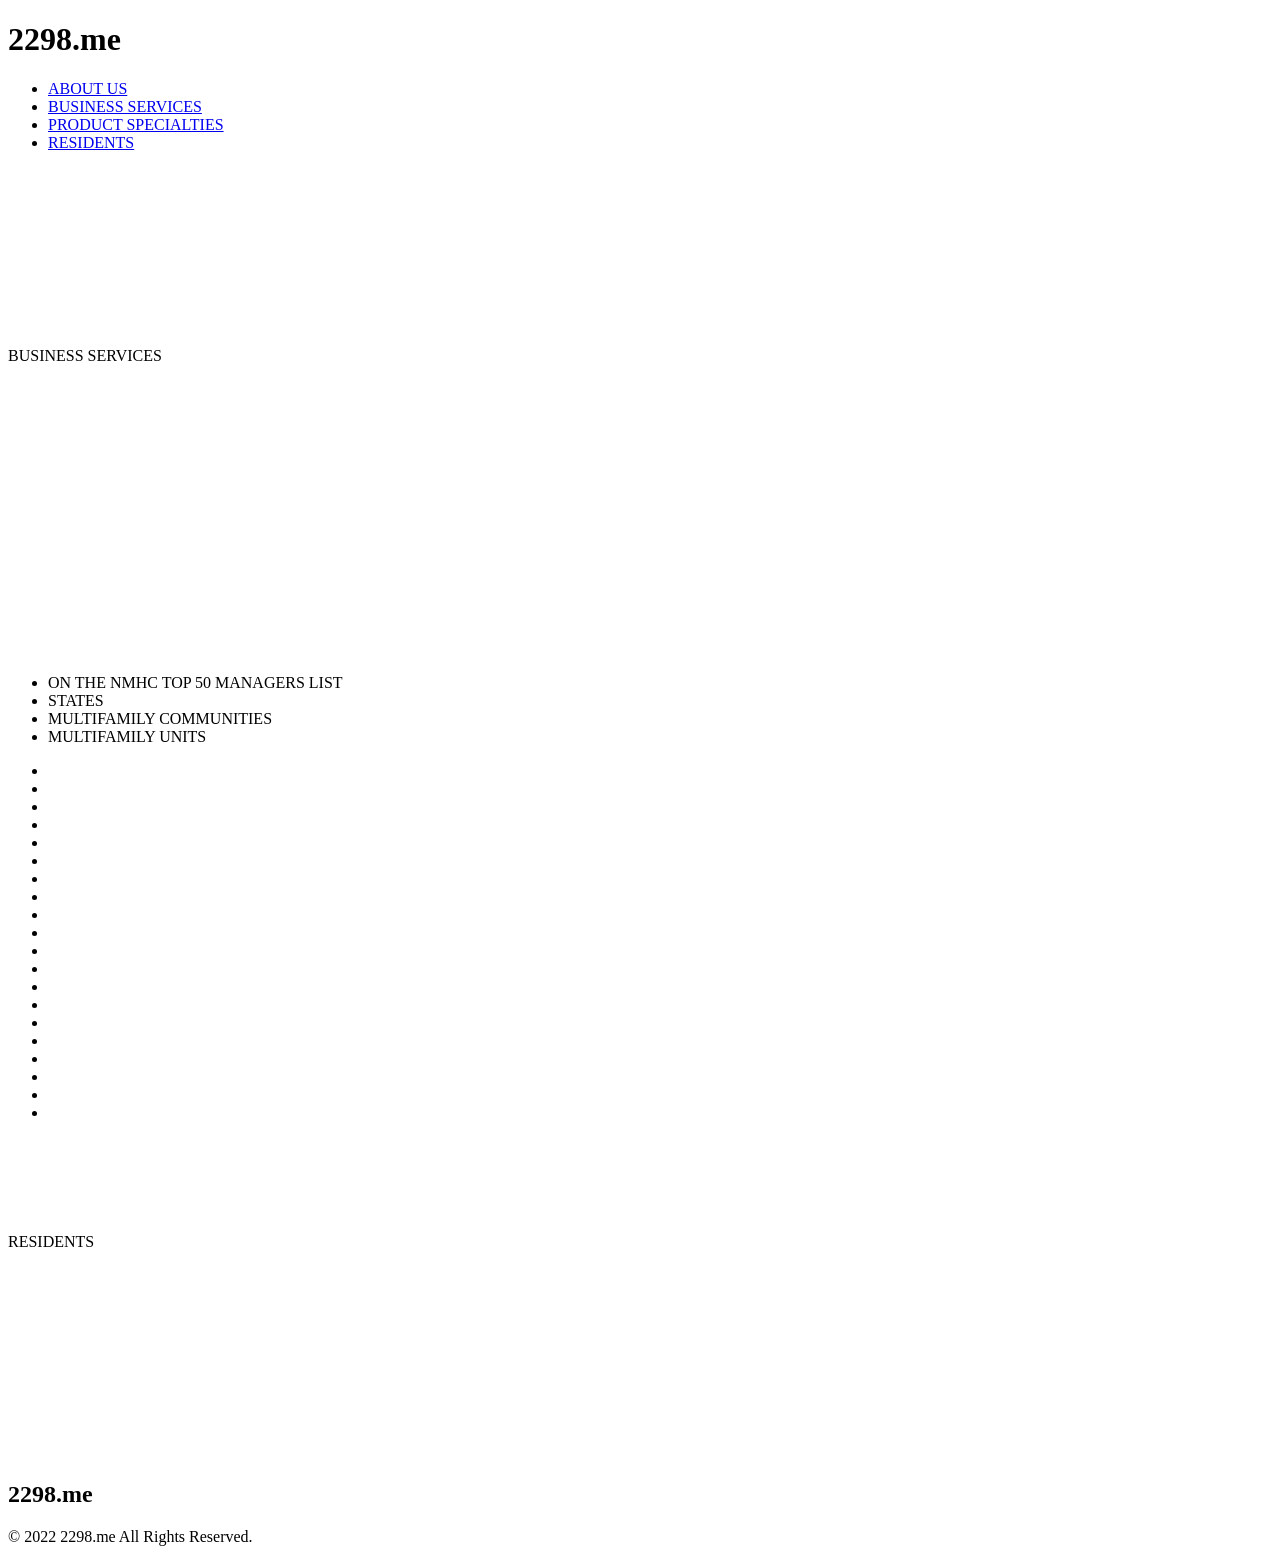
==== commit 55a7d59c: "剩數字動畫" ====
--- a/index.html
+++ b/index.html
@@ -9,13 +9,13 @@
     <script src="https://ajax.googleapis.com/ajax/libs/jquery/3.6.0/jquery.min.js"></script>
     <script src="https://unpkg.com/aos@2.3.1/dist/aos.js"></script>
     <link href="https://unpkg.com/aos@2.3.1/dist/aos.css" rel="stylesheet">
-    <link rel="stylesheet" href="https://tachibananeko.github.io/2298me/style/all.min.css">
+    <link rel="stylesheet" href="http://2298.me/wp-content/themes/twentytwenty/style/all.min.css">
     <!-- <link rel="stylesheet" href="style/all.min.css"> -->
     <title>2298.me</title> 
-    <link rel="shortcut icon" href="https://tachibananeko.github.io/2298me/images/favicon.ico">
-    <link rel="icon" href="https://tachibananeko.github.io/2298me/images/favicon.ico">
-    <link rel="apple-touch-icon" type="image/png" href="https://tachibananeko.github.io/2298me/images/favicon.png">
-    <link rel="apple-touch-icon-precomposed" href="https://tachibananeko.github.io/2298me/images/favicon.png">
+    <link rel="shortcut icon" href="http://2298.me/wp-content/themes/twentytwenty/images/favicon.ico">
+    <link rel="icon" href="http://2298.me/wp-content/themes/twentytwenty/images/favicon.ico">
+    <link rel="apple-touch-icon" type="image/png" href="http://2298.me/wp-content/themes/twentytwenty/images/favicon.png">
+    <link rel="apple-touch-icon-precomposed" href="http://2298.me/wp-content/themes/twentytwenty/images/favicon.png">
 </head>
 <body>
 
@@ -43,7 +43,7 @@
         <!-- slider -->
         <div class="slider">
             <div class="slider__img" data-aos="fade-in" data-aos-duration="1500" data-aos-once="true" data-aos-offset="300">
-                <img src="https://tachibananeko.github.io/2298me/images/img_slider01.jpg">
+                <img src="http://2298.me/wp-content/themes/twentytwenty/images/img_slider01.jpg">
             </div>
         
             <!-- info area -->
@@ -75,21 +75,21 @@
         
             <div class="services__item">
                 <div class="services__item__txt" data-aos="fade-down" data-aos-duration="800" data-aos-once="true" data-aos-offset="300" >
-                    <img src="https://tachibananeko.github.io/2298me/images/img_service01.jpg">
+                    <img src="http://2298.me/wp-content/themes/twentytwenty/images/img_service01.jpg">
                     <h3>BUSINESS SERVICES</h3>
                     <button class="more_btn" data-txt="more">
                         <span></span>
                     </button>
                 </div>
                 <div class="services__item__txt" data-aos="fade-down" data-aos-duration="800" data-aos-delay="600" data-aos-once="true" >
-                    <img src="https://tachibananeko.github.io/2298me/images/img_service02.jpg">
+                    <img src="http://2298.me/wp-content/themes/twentytwenty/images/img_service02.jpg">
                     <h3>CAR RENTAL</h3>
                     <button class="more_btn" data-txt="more">
                         <span></span>
                     </button>
                 </div>
                 <div class="services__item__txt" data-aos="fade-down" data-aos-duration="800" data-aos-delay="900" data-aos-once="true" >
-                    <img src="https://tachibananeko.github.io/2298me/images/img_service03.jpg">
+                    <img src="http://2298.me/wp-content/themes/twentytwenty/images/img_service03.jpg">
                     <h3>ACTIVITY</h3>
                     <button class="more_btn" data-txt="more">
                         <span></span>
@@ -166,15 +166,15 @@
             <div class="resident__title" data-txt="WE CARE. IT'S WHAT OUR RESIDENTS DESERVE.">RESIDENTS</div>
             <ul class="resident__info">
                 <li data-aos="fade-down" data-aos-duration="1000" data-aos-anchor-placement="bottom-bottom">
-                    <img src="https://tachibananeko.github.io/2298me/images/icon_resident01.svg">
+                    <img src="http://2298.me/wp-content/themes/twentytwenty/images/icon_resident01.svg">
                     <p>Passion For Excellence</p>
                 </li>
                 <li data-aos="fade-up" data-aos-duration="1000" data-aos-delay="600">
-                    <img src="https://tachibananeko.github.io/2298me/images/icon_resident02.svg">
+                    <img src="http://2298.me/wp-content/themes/twentytwenty/images/icon_resident02.svg">
                     <p>Clients and Residents are the Core of Our Business</p>
                 </li>
                 <li data-aos="fade-down" data-aos-duration="1000" data-aos-delay="800">
-                    <img src="https://tachibananeko.github.io/2298me/images/icon_resident03.svg">
+                    <img src="http://2298.me/wp-content/themes/twentytwenty/images/icon_resident03.svg">
                     <p>Deliver Service that Exceeds Expectations</p>
                 </li>
             </ul>
@@ -191,8 +191,6 @@
         <div class="copyright">© 2022 2298.me All Rights Reserved.</div>
         <!-- copyright end -->
     </footer>
-    <script>
-        AOS.init();
-    </script>
+    <script src="http://2298.me/wp-content/themes/twentytwenty/js/self_index.js"></script>
 </body>
 </html>
